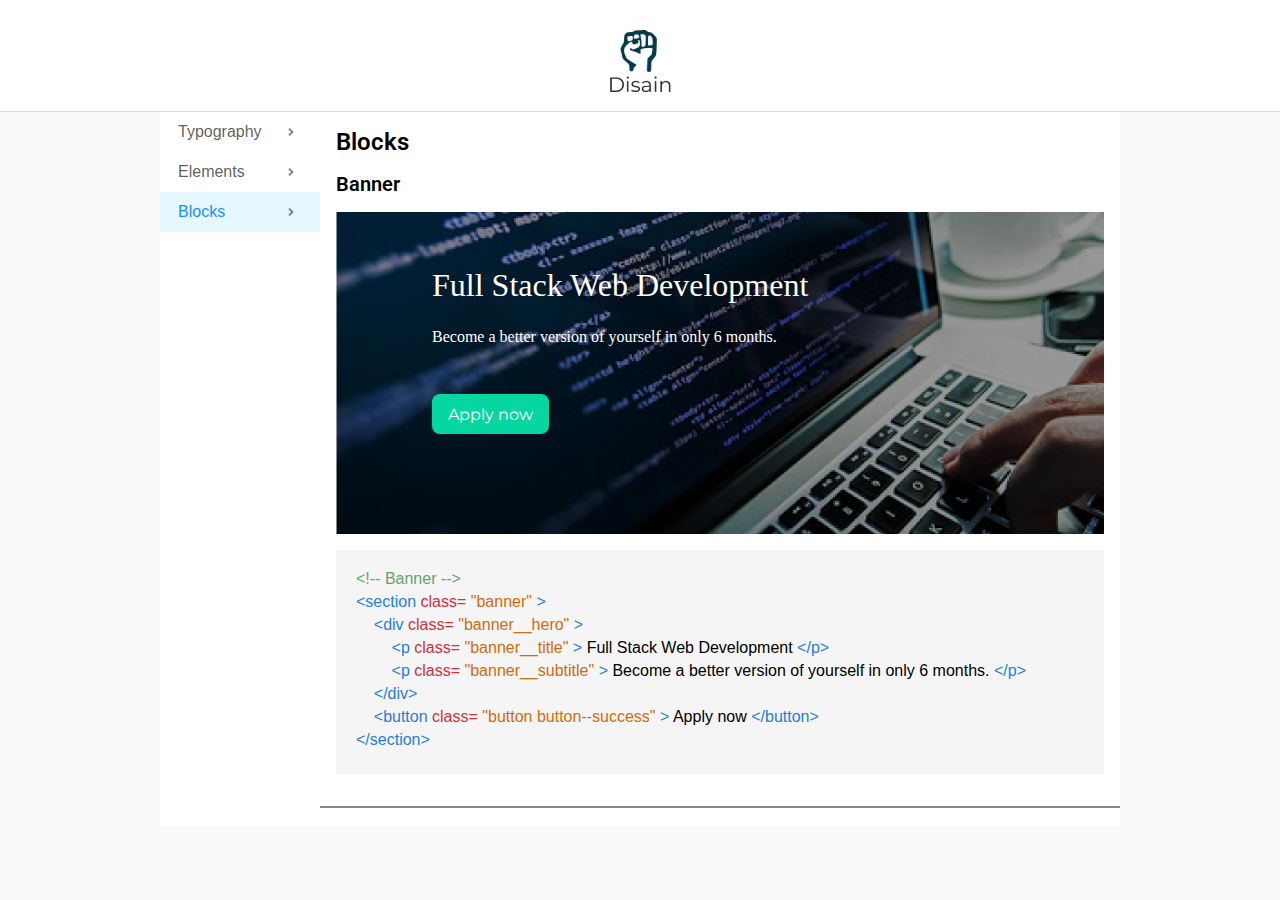
==== blocks.html @ fcf60d02 "Aside completado" ====
<!DOCTYPE html>
<html lang="en">
<head>
  <meta charset="UTF-8">
  <meta name="viewport" content="width=device-width, initial-scale=1.0">
  <title>Component Library</title>
  <link rel="stylesheet" href="./src/css/style.css">
</head>
<body>
  <header class="header">
    <img class="header__img" src="./src/img/logo.png" alt="">
  </header>
  <main class="main">

    <!-- Aside -->
    <aside class="aside">
      <a href="./index.html">
        <span>Typography</span>
        <img src="./src/img/icons/union-icon.png" alt="">
      </a>
      <a href="./elements.html">
        <span>Elements</span>
        <img src="./src/img/icons/union-icon.png" alt="">
      </a>
      <a class="active" href="./blocks.html">
        <span>Blocks</span>
        <img src="./src/img/icons/union-icon.png" alt="">
      </a>
    </aside>

    <!-- Blocks -->
    <section class="section">
      <h2 class="title">Blocks</h2>

      <!-- Banner -->
      <section>
        <p class="subtitle">Banner</p>

        <section class="banner">
          <div class="banner__hero">
            <p class="banner__title">Full Stack Web Development</p>
            <p class="banner__subtitle">
              Become a better version of yourself in only 6 months.
            </p>
          </div>
          
          <button class="button button--success">Apply now</button>
        </section>

        <div class="editor">
          <p class="code--green">&lt!-- Banner --></p>
          <p> 
            <span class="code--blue">&ltsection</span>
            <span class="code--red">class=</span>
            <span class="code--orange">"banner"</span>
            <span class="code--blue">></span>
          </p>
          <p>
            <span class="code--blue">&nbsp&nbsp&nbsp&nbsp&ltdiv</span>  
            <span class="code--red">class=</span>  
            <span class="code--orange">"banner__hero"</span>  
            <span class="code--blue">></span>  
          </p>
          <p>
            <span class="code--blue">&nbsp&nbsp&nbsp&nbsp&nbsp&nbsp&nbsp&nbsp&ltp</span>
            <span class="code--red">class=</span> 
            <span class="code--orange">"banner__title"</span> 
            <span class="code--blue">></span>
            <span>Full Stack Web Development</span>
            <span class="code--blue">&lt/p></span>
          </p>
          <p>
            <span class="code--blue">&nbsp&nbsp&nbsp&nbsp&nbsp&nbsp&nbsp&nbsp&ltp</span>
            <span class="code--red">class=</span> 
            <span class="code--orange">"banner__subtitle"</span> 
            <span class="code--blue">></span>
            <span>Become a better version of yourself in only 6 months.</span>
            <span class="code--blue">&lt/p></span>
          </p>
          <p>
            <span class="code--blue">&nbsp&nbsp&nbsp&nbsp&lt/div></span>
          </p>
          <p>
            <span class="code--blue">&nbsp&nbsp&nbsp&nbsp&ltbutton</span>  
            <span class="code--red">class=</span>  
            <span class="code--orange">"button button--success"</span>
            <span class="code--blue">></span>  
            <span>Apply now</span>
            <span class="code--blue">&lt/button></span>  
          </p>
          <p>
            <span class="code--blue">&lt/section></span> 
          </p>
        </div>
      </section>
    </section>
  
  </main>
</body>
</html>
---- src/css/style.css ----
@import './base/typography.css';
@import './base/global.css';

@import './components/button.css';
@import './components/header.css';
@import './components/editor.css';
@import './components/quote.css';
@import './components/image.css';
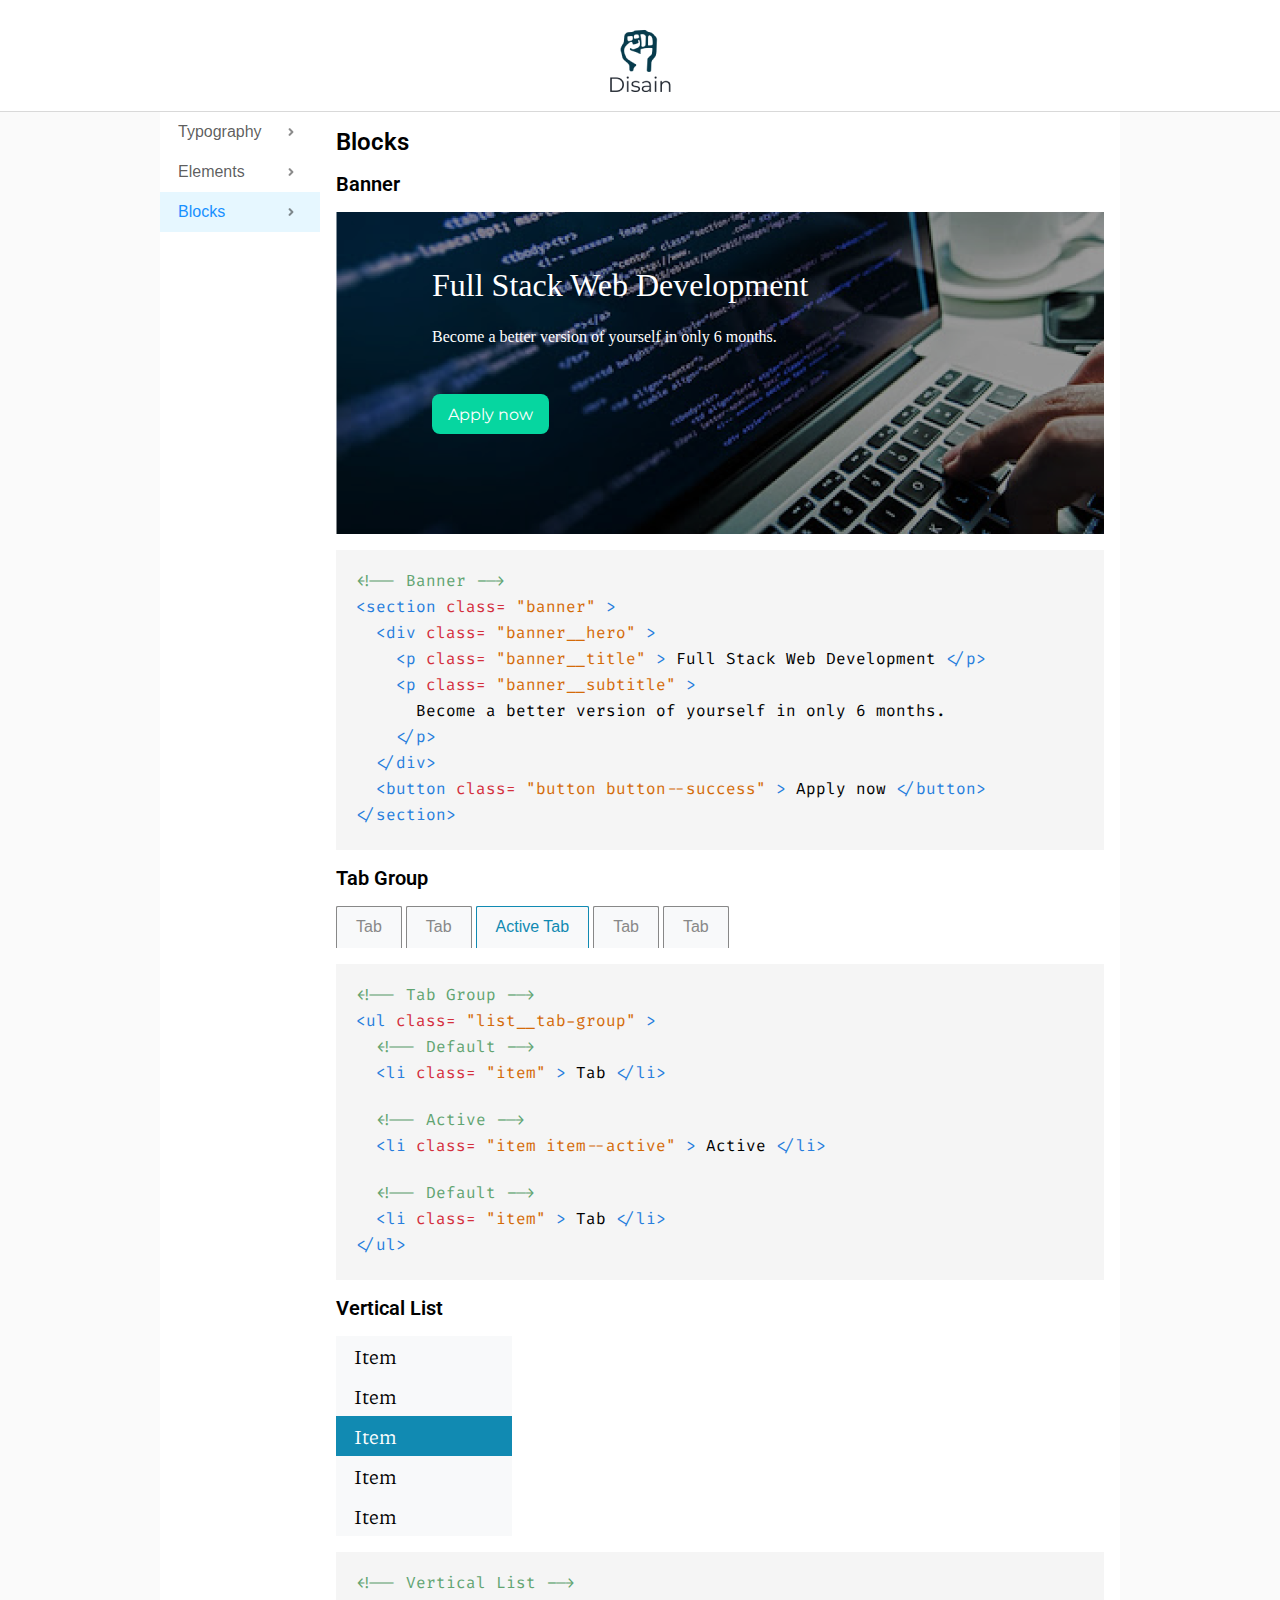
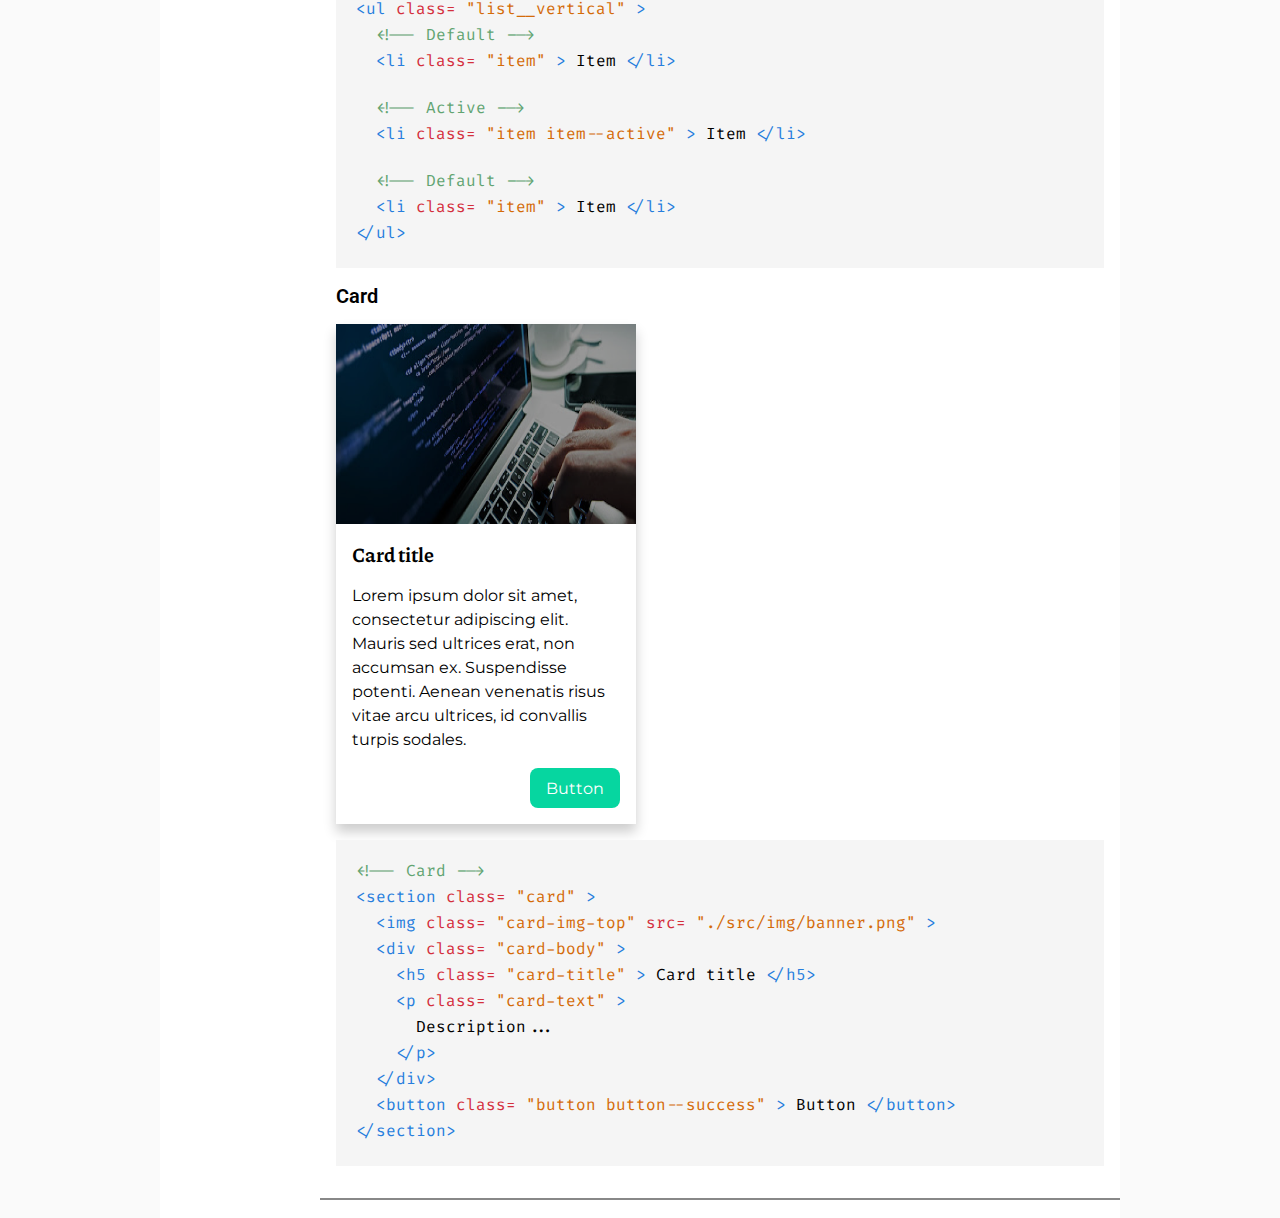
==== commit 03063fcc: "Terminando la pagina blocks" ====
--- a/blocks.html
+++ b/blocks.html
@@ -56,13 +56,13 @@
             <span class="code--blue">></span>
           </p>
           <p>
-            <span class="code--blue">&nbsp&nbsp&nbsp&nbsp&ltdiv</span>  
+            <span class="code--blue">&nbsp&nbsp&ltdiv</span>  
             <span class="code--red">class=</span>  
             <span class="code--orange">"banner__hero"</span>  
             <span class="code--blue">></span>  
           </p>
           <p>
-            <span class="code--blue">&nbsp&nbsp&nbsp&nbsp&nbsp&nbsp&nbsp&nbsp&ltp</span>
+            <span class="code--blue">&nbsp&nbsp&nbsp&nbsp&ltp</span>
             <span class="code--red">class=</span> 
             <span class="code--orange">"banner__title"</span> 
             <span class="code--blue">></span>
@@ -70,22 +70,212 @@
             <span class="code--blue">&lt/p></span>
           </p>
           <p>
-            <span class="code--blue">&nbsp&nbsp&nbsp&nbsp&nbsp&nbsp&nbsp&nbsp&ltp</span>
+            <span class="code--blue">&nbsp&nbsp&nbsp&nbsp&ltp</span>
             <span class="code--red">class=</span> 
             <span class="code--orange">"banner__subtitle"</span> 
             <span class="code--blue">></span>
-            <span>Become a better version of yourself in only 6 months.</span>
-            <span class="code--blue">&lt/p></span>
-          </p>
-          <p>
-            <span class="code--blue">&nbsp&nbsp&nbsp&nbsp&lt/div></span>
-          </p>
-          <p>
-            <span class="code--blue">&nbsp&nbsp&nbsp&nbsp&ltbutton</span>  
+          </p>
+          <p>
+            <span>&nbsp&nbsp&nbsp&nbsp&nbsp&nbspBecome a better version of yourself in only 6 months.</span>
+          </p>
+          <p>
+            <span class="code--blue">&nbsp&nbsp&nbsp&nbsp&lt/p></span>
+          </p>
+          <p>
+            <span class="code--blue">&nbsp&nbsp&lt/div></span>
+          </p>
+          <p>
+            <span class="code--blue">&nbsp&nbsp&ltbutton</span>  
             <span class="code--red">class=</span>  
             <span class="code--orange">"button button--success"</span>
             <span class="code--blue">></span>  
             <span>Apply now</span>
+            <span class="code--blue">&lt/button></span>  
+          </p>
+          <p>
+            <span class="code--blue">&lt/section></span> 
+          </p>
+        </div>
+      </section>
+
+      <!-- Tab Group -->
+      <section>
+        <p class="subtitle">Tab Group</p>
+
+        <ul class="list__tab-group">
+          <li class="item">Tab</li>
+          <li class="item">Tab</li>
+          <li class="item item--active">Active Tab</li>
+          <li class="item">Tab</li>
+          <li class="item">Tab</li>
+        </ul>
+
+        <div class="editor">
+          <p class="code--green">&lt!-- Tab Group --></p>
+          <p> 
+            <span class="code--blue">&ltul</span>
+            <span class="code--red">class=</span>
+            <span class="code--orange">"list__tab-group"</span>
+            <span class="code--blue">></span>
+          </p>
+          <p class="code--green">&nbsp&nbsp&lt!-- Default --></p>
+          <p>
+            <span class="code--blue">&nbsp&nbsp&ltli</span>
+            <span class="code--red">class=</span>
+            <span class="code--orange">"item"</span>
+            <span class="code--blue">></span>
+            <span>Tab</span>
+            <span class="code--blue">&lt/li></span>
+          </p>
+          <br>
+          <p class="code--green">&nbsp&nbsp&lt!-- Active --></p>
+          <p>
+            <span class="code--blue">&nbsp&nbsp&ltli</span>
+            <span class="code--red">class=</span>
+            <span class="code--orange">"item item--active"</span>
+            <span class="code--blue">></span>
+            <span>Active</span>
+            <span class="code--blue">&lt/li></span>
+          </p>
+          <br>
+          <p class="code--green">&nbsp&nbsp&lt!-- Default --></p>
+          <p>
+            <span class="code--blue">&nbsp&nbsp&ltli</span>
+            <span class="code--red">class=</span>
+            <span class="code--orange">"item"</span>
+            <span class="code--blue">></span>
+            <span>Tab</span>
+            <span class="code--blue">&lt/li></span>
+          </p>
+          <p>
+            <span class="code--blue">&lt/ul></span> 
+          </p>
+        </div>
+      </section>
+
+      <!-- Vertical List -->
+      <section>
+        <p class="subtitle">Vertical List</p>
+
+        <ul class="list__vertical">
+          <li class="item">Item</li>
+          <li class="item">Item</li>
+          <li class="item item--active">Item</li>
+          <li class="item">Item</li>
+          <li class="item">Item</li>
+        </ul>
+
+        <div class="editor">
+          <p class="code--green">&lt!-- Vertical List --></p>
+          <p> 
+            <span class="code--blue">&ltul</span>
+            <span class="code--red">class=</span>
+            <span class="code--orange">"list__vertical"</span>
+            <span class="code--blue">></span>
+          </p>
+          <p class="code--green">&nbsp&nbsp&lt!-- Default --></p>
+          <p>
+            <span class="code--blue">&nbsp&nbsp&ltli</span>
+            <span class="code--red">class=</span>
+            <span class="code--orange">"item"</span>
+            <span class="code--blue">></span>
+            <span>Item</span>
+            <span class="code--blue">&lt/li></span>
+          </p>
+          <br>
+          <p class="code--green">&nbsp&nbsp&lt!-- Active --></p>
+          <p>
+            <span class="code--blue">&nbsp&nbsp&ltli</span>
+            <span class="code--red">class=</span>
+            <span class="code--orange">"item item--active"</span>
+            <span class="code--blue">></span>
+            <span>Item</span>
+            <span class="code--blue">&lt/li></span>
+          </p>
+          <br>
+          <p class="code--green">&nbsp&nbsp&lt!-- Default --></p>
+          <p>
+            <span class="code--blue">&nbsp&nbsp&ltli</span>
+            <span class="code--red">class=</span>
+            <span class="code--orange">"item"</span>
+            <span class="code--blue">></span>
+            <span>Item</span>
+            <span class="code--blue">&lt/li></span>
+          </p>
+          <p>
+            <span class="code--blue">&lt/ul></span> 
+          </p>
+        </div>
+      </section>
+
+      <!-- Card -->
+      <section>
+        <p class="subtitle">Card</p>
+
+        <div class="card">
+          <img class="card-img-top" src="./src/img/banner.png" alt="">
+          <div class="card-body">
+            <h5 class="card-title">Card title</h5>
+            <p class="card-text">
+              Lorem ipsum dolor sit amet, consectetur adipiscing elit. Mauris sed ultrices erat, non accumsan ex. Suspendisse potenti. Aenean venenatis risus vitae arcu ultrices, id convallis turpis sodales.
+            </p>
+            <button class="button button--success">Button</button>
+          </div>
+        </div>
+
+        <div class="editor">
+          <p class="code--green">&lt!-- Card --></p>
+          <p> 
+            <span class="code--blue">&ltsection</span>
+            <span class="code--red">class=</span>
+            <span class="code--orange">"card"</span>
+            <span class="code--blue">></span>
+          </p>
+          <p>
+            <span class="code--blue">&nbsp&nbsp&ltimg</span>
+            <span class="code--red">class=</span>
+            <span class="code--orange">"card-img-top"</span>
+            <span class="code--red">src=</span>
+            <span class="code--orange">"./src/img/banner.png"</span>
+            <span class="code--blue">></span>
+          </p>
+          <p>
+            <span class="code--blue">&nbsp&nbsp&ltdiv</span>  
+            <span class="code--red">class=</span>  
+            <span class="code--orange">"card-body"</span>  
+            <span class="code--blue">></span>  
+          </p>
+          <p>
+            <span class="code--blue">&nbsp&nbsp&nbsp&nbsp&lth5</span>
+            <span class="code--red">class=</span> 
+            <span class="code--orange">"card-title"</span> 
+            <span class="code--blue">></span>
+            <span>Card title</span>
+            <span class="code--blue">&lt/h5></span>
+          </p>
+          <p>
+            <span class="code--blue">&nbsp&nbsp&nbsp&nbsp&ltp</span>
+            <span class="code--red">class=</span> 
+            <span class="code--orange">"card-text"</span> 
+            <span class="code--blue">></span>
+          </p>
+          <p>
+            <span>
+              &nbsp&nbsp&nbsp&nbsp&nbsp&nbspDescription...
+            </span>
+          </p>
+          <p>
+            <span class="code--blue">&nbsp&nbsp&nbsp&nbsp&lt/p></span>
+          </p>
+          <p>
+            <span class="code--blue">&nbsp&nbsp&lt/div></span>
+          </p>
+          <p>
+            <span class="code--blue">&nbsp&nbsp&ltbutton</span>  
+            <span class="code--red">class=</span>  
+            <span class="code--orange">"button button--success"</span>
+            <span class="code--blue">></span>  
+            <span>Button</span>
             <span class="code--blue">&lt/button></span>  
           </p>
           <p>
--- a/src/css/style.css
+++ b/src/css/style.css
@@ -5,4 +5,8 @@
 @import './components/header.css';
 @import './components/editor.css';
 @import './components/quote.css';
-@import './components/image.css';+@import './components/image.css';
+
+@import './pages/typography.css';
+@import './pages/elements.css';
+@import './pages/blocks.css';